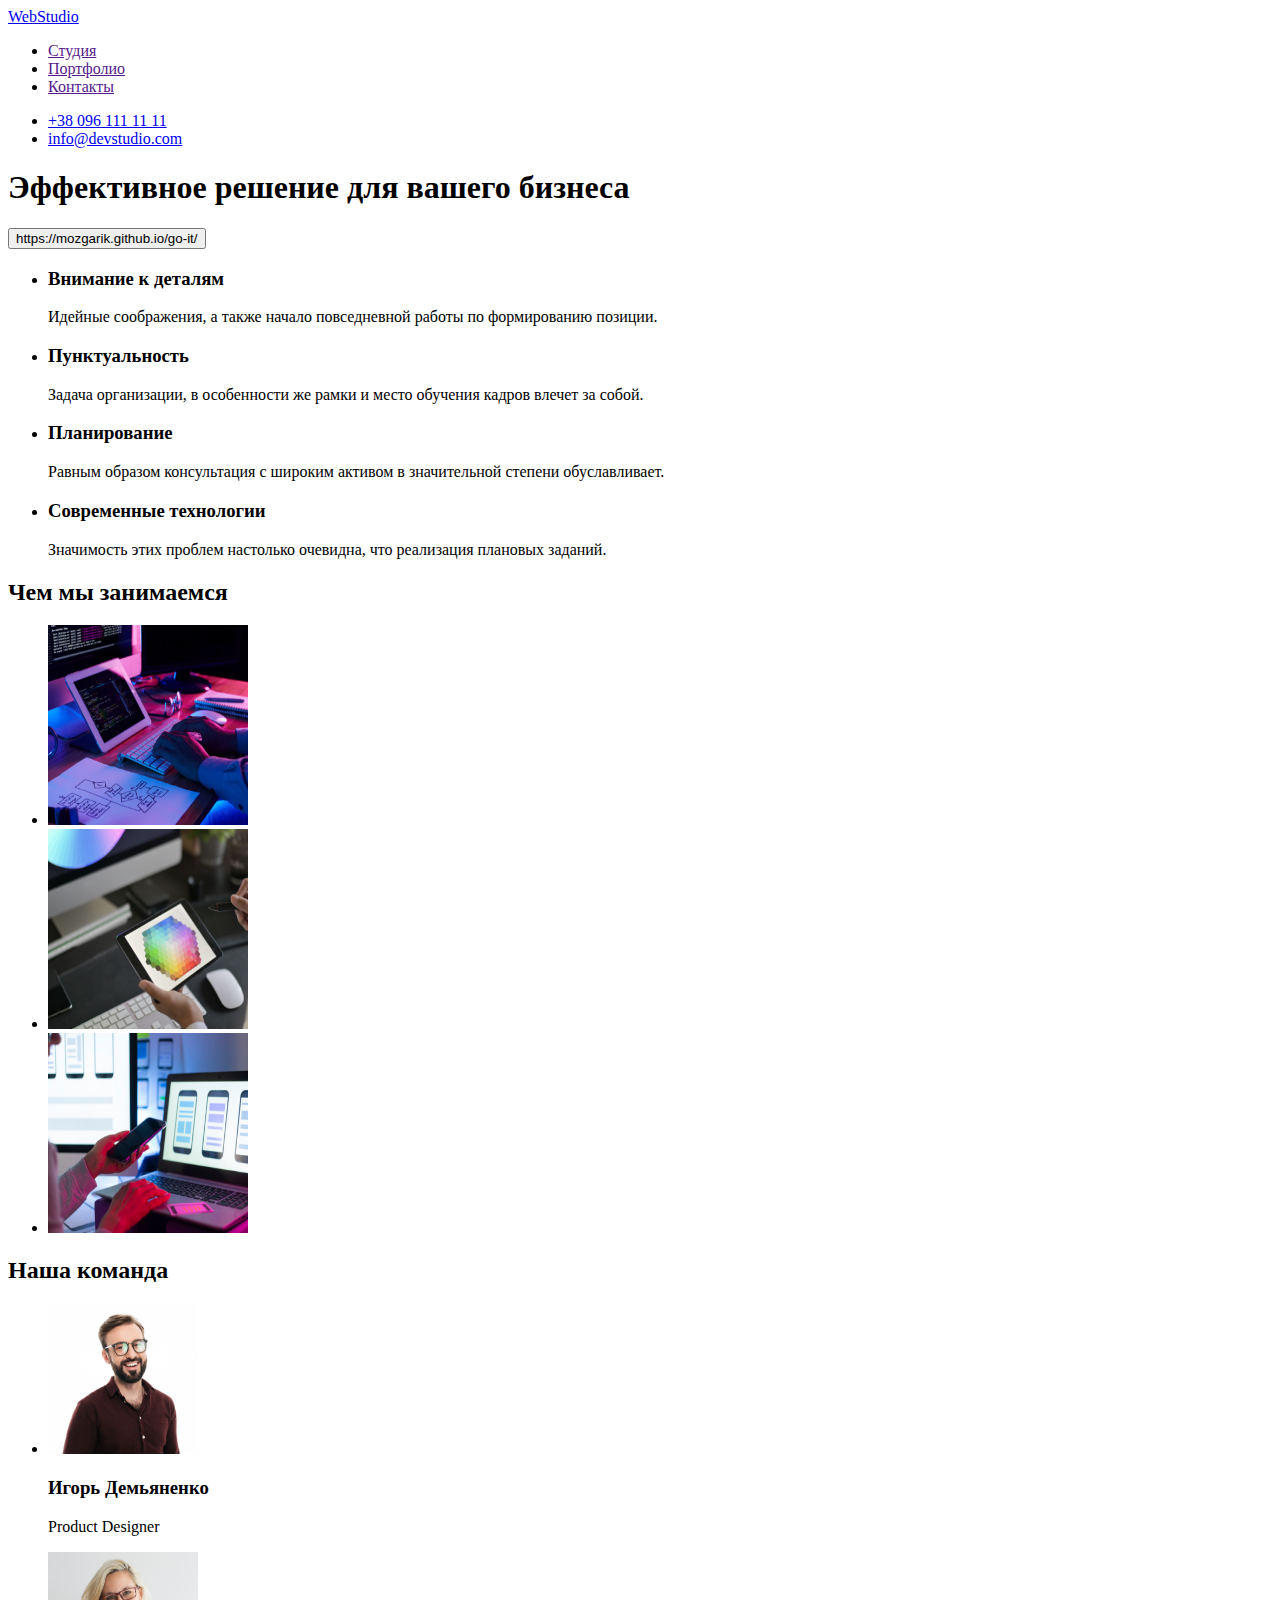
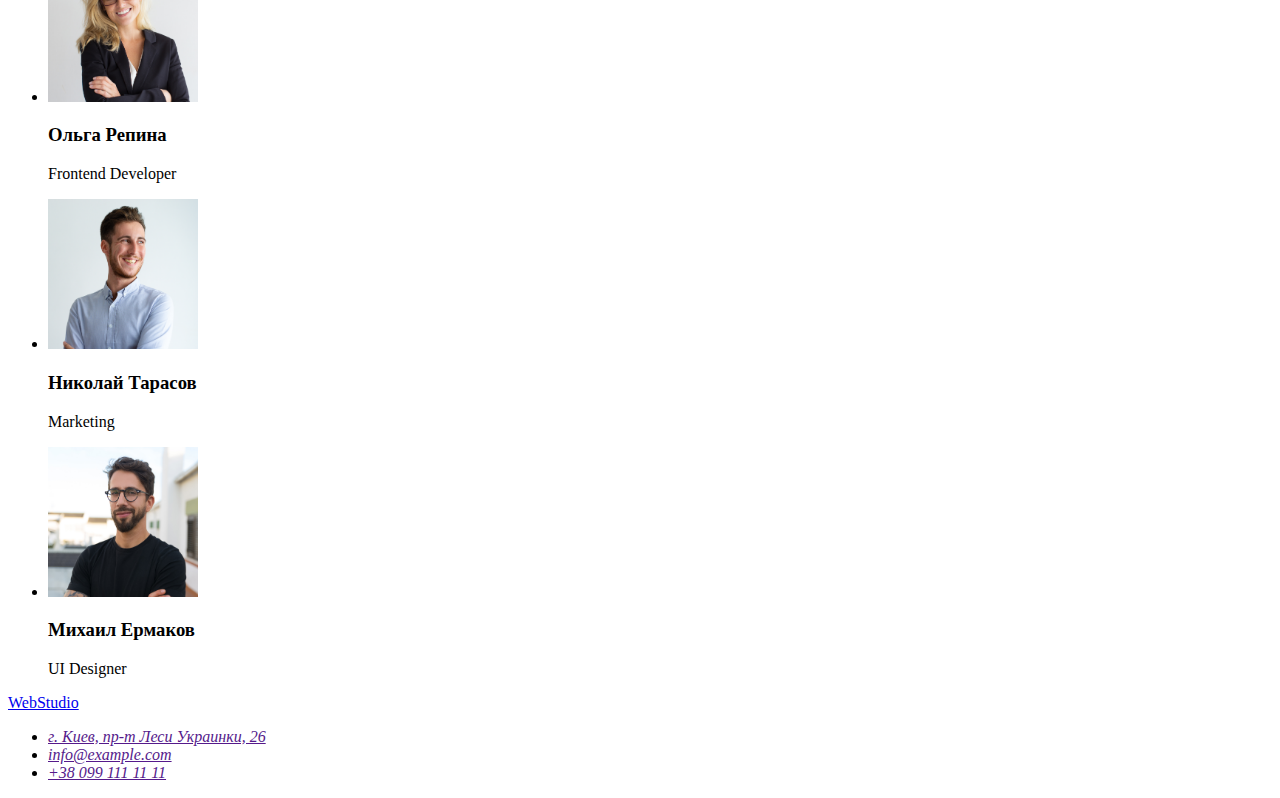
==== index.html @ 34923f86 "update" ====
<!DOCTYPE html>
<html lang="en">
<head>
    <link rel="stylesheet" href="css/style.css">
    <meta charset="UTF-8">
    <meta http-equiv="X-UA-Compatible" content="IE=edge">
    <meta name="viewport" content="width=device-width, initial-scale=1.0">
    <title>WebStudio</title>
</head>
<body>
    
<header>
    <nav>
        <a href="/">
        WebStudio
        </a>

        <ul>
            <li><a href="">Студия</a></li>
            <li><a href="">Портфолио</a></li>
            <li><a href="">Контакты</a></li>
        </ul>
    </nav>
        <ul>
            <li><a href="tel:+380961111111">+38 096 111 11 11</a></li>
            <li><a href="mailto:info@devstudio.com">info@devstudio.com</a></li>
        </ul>
    
</header>

<main>
    <section>
    <h1> Эффективное решение для вашего бизнеса </h1>
    <button>https://mozgarik.github.io/go-it/</button>
   
    </section>

<section>
    <ul>
        <li>
            <h3>Внимание к деталям</h3>
            <p>Идейные соображения, а также начало повседневной работы по формированию позиции.</p>
        </li>
        <li>
            <h3>Пунктуальность</h3>
            <p>Задача организации, в особенности же рамки и место обучения кадров влечет за собой.</p>
        </li>
        <li>
            <h3>Планирование</h3>
            <p>Равным образом консультация с широким активом в значительной степени обуславливает.</p>
        </li>
        <li>
            <h3>Современные технологии</h3>
            <p>Значимость этих проблем настолько очевидна, что реализация плановых заданий.</p>
        </li>
    </ul>
</section>

<section>
    <h2>Чем мы занимаемся</h2>
     <ul>
     <li><img src="./img/klava.jpg" width="200" height="200" alt="Клавиатура"></li>
     <li><img src="./img/planshet.jpg" width="200" height="200" alt="Планешет"></li>
     <li><img src="./img/telephone.jpg"  width="200" height="200" alt="Телефон" ></li>
     </ul>
</section>

<section>
    <h2>Наша команда</h2>
    <ul>
        <li>
        <img src="./img/img.jpg" width="150" height="150" alt="Игорь">
        <h3>Игорь Демьяненко</h3>
        <p>Product Designer</p>
        </li>
        <li>
        <img src="./img/img1.jpg" width="150" height="150" alt="Ольга">
        <h3>Ольга Репина</h3>
        <p>Frontend Developer</p>
        </li>
        <li>
        <img src="./img/img2.jpg" width="150" height="150" alt="Николай">
        <h3>Николай Тарасов</h3>
        <p>Marketing</p>
        </li>
        <li>
        <img src="./img/img3.jpg" width="150" height="150" alt="Михаил">
        <h3>Михаил Ермаков</h3>
        <p>UI Designer</p>
        </li>
    </ul>
</section>
</main>
<footer>

    <a href="/">
    WebStudio
    </a>
     <address>
        <ul>
            
            <li><a href="">г. Киев, пр-т Леси Украинки, 26</a>
            
            <li><a href="">info@example.com</a></li>
            <li><a href="">+38 099 111 11 11</a></li>
        
        </ul>
     </address>
</footer>


</body>
</html>
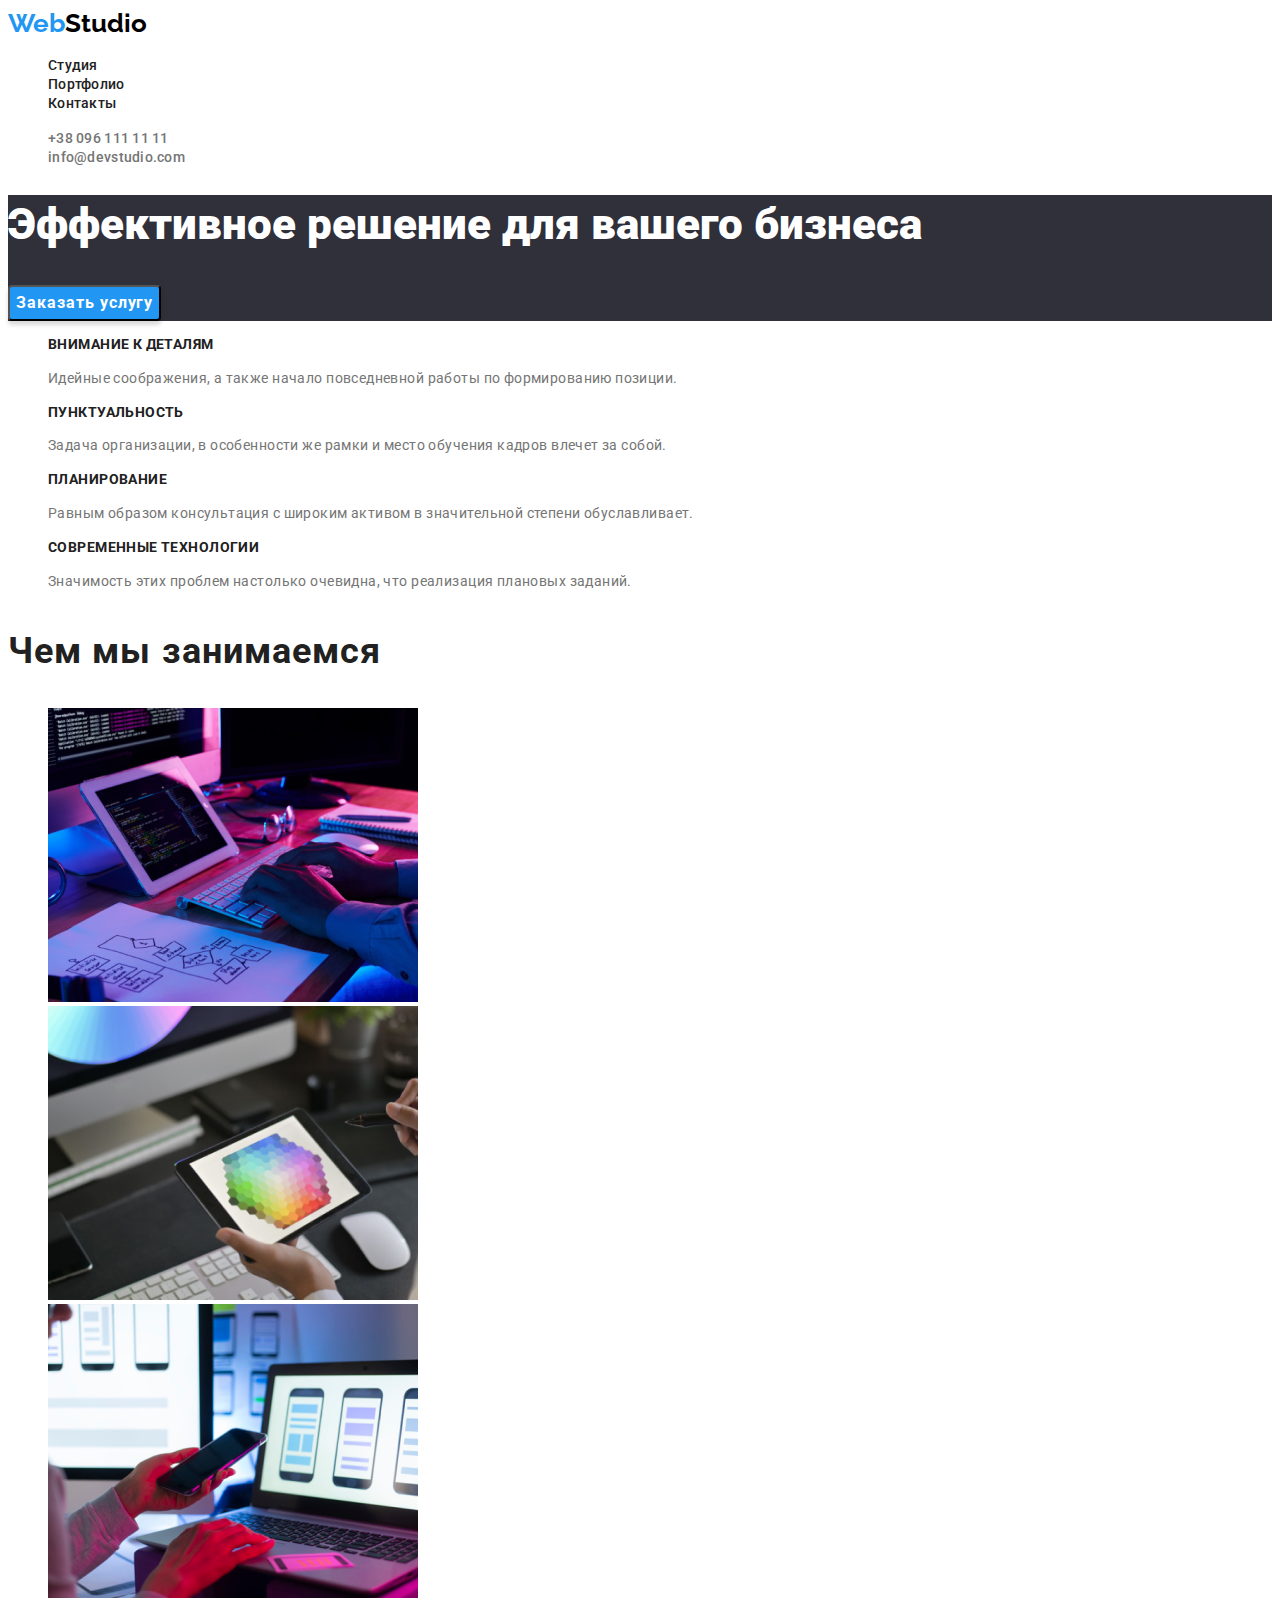
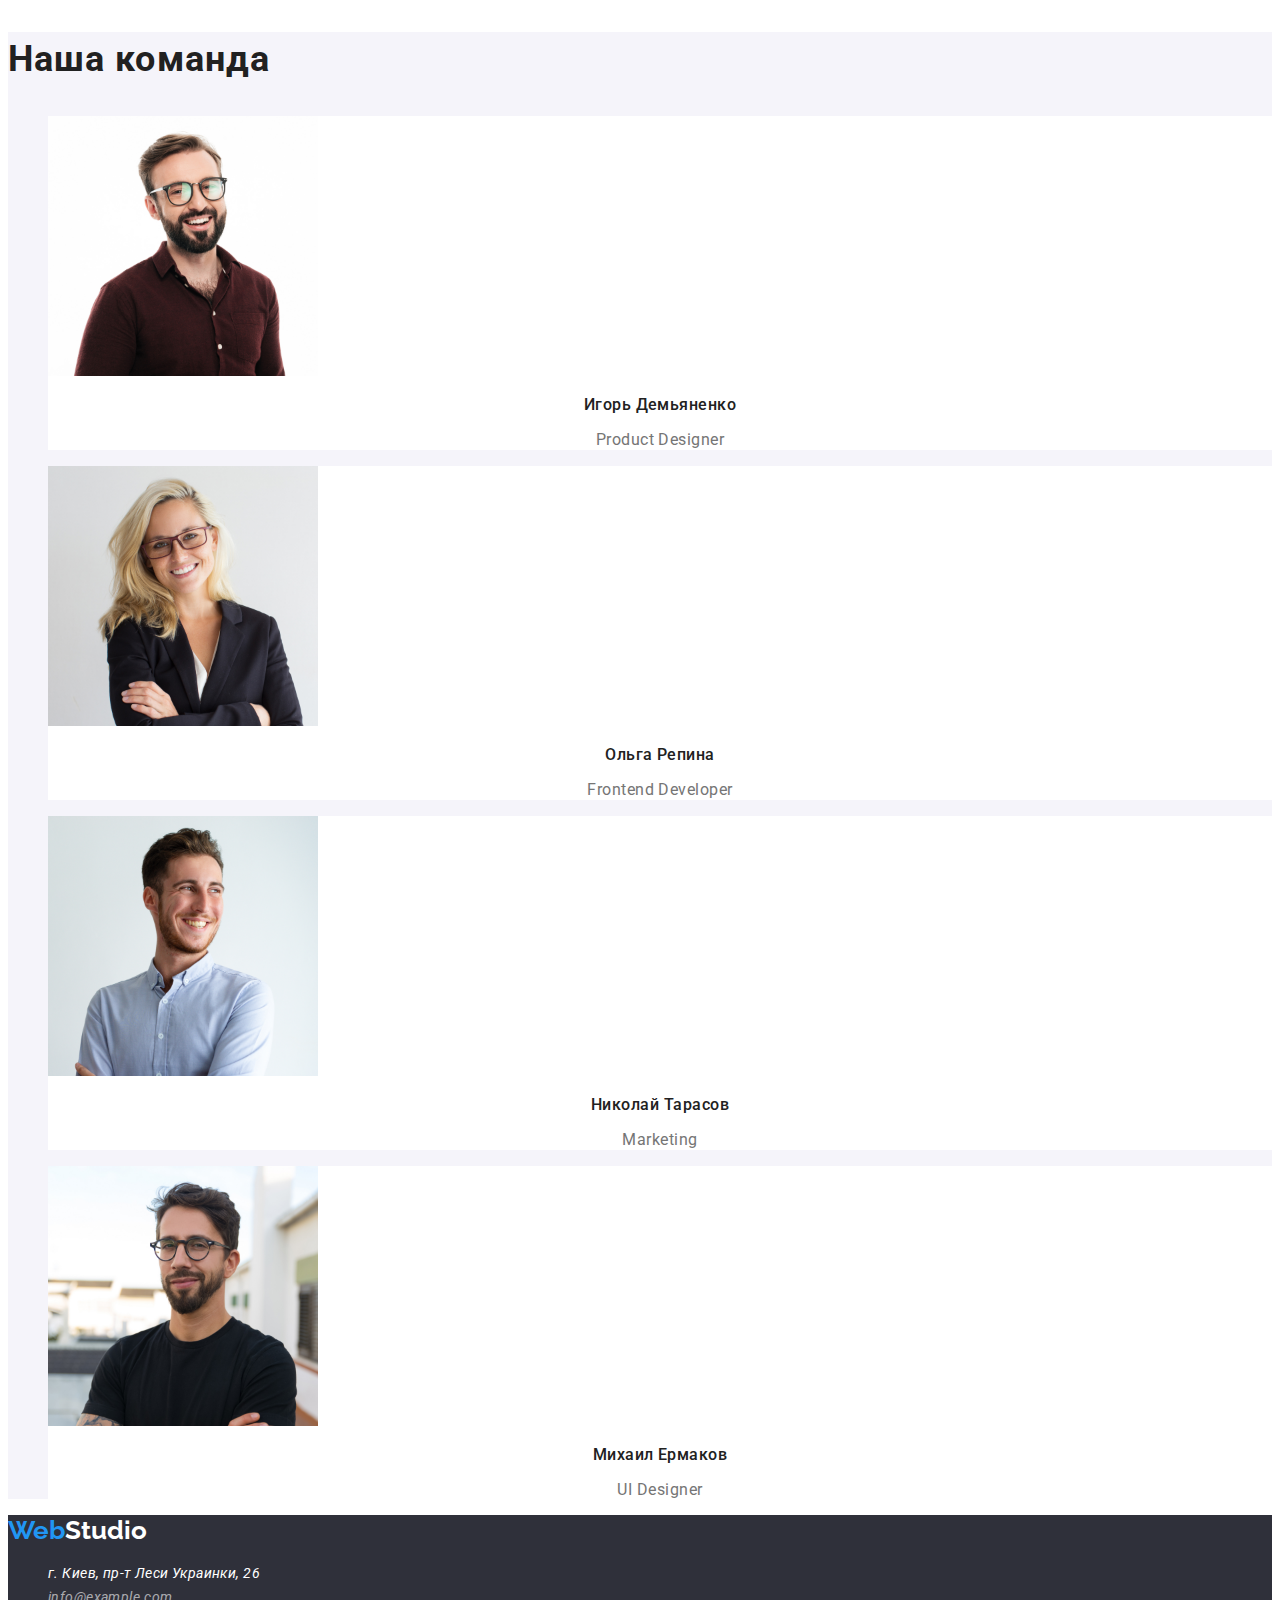
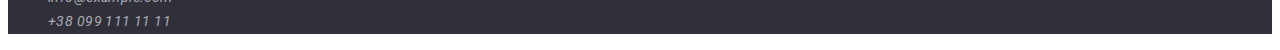
==== commit f86745a2: "update" ====
--- a/index.html
+++ b/index.html
@@ -6,38 +6,44 @@
     <meta http-equiv="X-UA-Compatible" content="IE=edge">
     <meta name="viewport" content="width=device-width, initial-scale=1.0">
     <title>WebStudio</title>
+    <link rel="stylesheet" href="./css/style.css">
+    <link rel="preconnect" href="https://fonts.googleapis.com">
+    <link rel="preconnect" href="https://fonts.gstatic.com" crossorigin>
+    <link href="https://fonts.googleapis.com/css2?family=Roboto:wght@400;500;700;900&display=swap" rel="stylesheet">
+    <link rel="preconnect" href="https://fonts.googleapis.com">
+    <link rel="preconnect" href="https://fonts.gstatic.com" crossorigin>
+    <link href="https://fonts.googleapis.com/css2?family=Raleway:wght@700&display=swap" rel="stylesheet">
 </head>
 <body>
     
-<header>
-    <nav>
-        <a href="/">
-        WebStudio
-        </a>
-
-        <ul>
-            <li><a href="">Студия</a></li>
-            <li><a href="">Портфолио</a></li>
-            <li><a href="">Контакты</a></li>
-        </ul>
-    </nav>
-        <ul>
-            <li><a href="tel:+380961111111">+38 096 111 11 11</a></li>
-            <li><a href="mailto:info@devstudio.com">info@devstudio.com</a></li>
-        </ul>
+    <header class="top-line">
+        <nav>
+            <a href="/" class="logo">
+            <span class="logo-web">Web</span>Studio
+            </a>
     
-</header>
+            <ul class="site-nav">
+                <li class="nav-studio"><a href="">Студия</a></li>
+                <li class="nav-portfolio"><a href="./Portfolio.html">Портфолио</a></li>
+                <li class="nav-contacts"><a href="">Контакты</a></li>
+            </ul>
+        </nav>
+            <ul class="adress-nav">
+                <li class="adress-header-telephone"><a href="tel:+380961111111">+38 096 111 11 11</a></li>
+                <li class="adress-header-mail"><a href="mailto:info@devstudio.com">info@devstudio.com</a></li>
+            </ul>
+    </header>
 
 <main>
-    <section>
-    <h1> Эффективное решение для вашего бизнеса </h1>
-    <button>https://mozgarik.github.io/go-it/</button>
+    <section class="section-1">
+    <h1 class="section-1-busines"> Эффективное решение для вашего бизнеса </h1>
+    <button class="button" type="button"><a href="https://mozgarik.github.io/go-it/"><span class="zakaz">Заказать услугу</span></a></button>
    
     </section>
 
-<section>
-    <ul>
-        <li>
+<section class="section-2">
+    <ul class="section-2-list">
+        <li class="">
             <h3>Внимание к деталям</h3>
             <p>Идейные соображения, а также начало повседневной работы по формированию позиции.</p>
         </li>
@@ -56,35 +62,35 @@
     </ul>
 </section>
 
-<section>
-    <h2>Чем мы занимаемся</h2>
+<section class="section-3">
+    <h2 class="section-tittle">Чем мы занимаемся</h2>
      <ul>
-     <li><img src="./img/klava.jpg" width="200" height="200" alt="Клавиатура"></li>
-     <li><img src="./img/planshet.jpg" width="200" height="200" alt="Планешет"></li>
-     <li><img src="./img/telephone.jpg"  width="200" height="200" alt="Телефон" ></li>
+     <li><img src="./img/studio/klava.jpg" width="370" height="294" alt="Клавиатура"></li>
+     <li><img src="./img/studio/planshet.jpg" width="370" height="294" alt="Планешет"></li>
+     <li><img src="./img/studio/telephone.jpg"  width="370" height="294" alt="Телефон" ></li>
      </ul>
 </section>
 
-<section>
-    <h2>Наша команда</h2>
+<section class="section-4">
+    <h2 class="section-tittle">Наша команда</h2>
     <ul>
         <li>
-        <img src="./img/img.jpg" width="150" height="150" alt="Игорь">
+        <img src="./img/studio/img.jpg" width="270" height="260" alt="Игорь">
         <h3>Игорь Демьяненко</h3>
         <p>Product Designer</p>
         </li>
         <li>
-        <img src="./img/img1.jpg" width="150" height="150" alt="Ольга">
+        <img src="./img/studio/img1.jpg" width="270" height="260" alt="Ольга">
         <h3>Ольга Репина</h3>
         <p>Frontend Developer</p>
         </li>
         <li>
-        <img src="./img/img2.jpg" width="150" height="150" alt="Николай">
+        <img src="./img/studio/img2.jpg" width="270" height="260" alt="Николай">
         <h3>Николай Тарасов</h3>
         <p>Marketing</p>
         </li>
         <li>
-        <img src="./img/img3.jpg" width="150" height="150" alt="Михаил">
+        <img src="./img/studio/img3.jpg" width="270" height="260" alt="Михаил">
         <h3>Михаил Ермаков</h3>
         <p>UI Designer</p>
         </li>
@@ -93,16 +99,14 @@
 </main>
 <footer>
 
-    <a href="/">
-    WebStudio
-    </a>
+    <a href="/" class="logo">
+        <span class="logo-web">Web</span><span class="logo-studio">Studio</span>
+        </a>
      <address>
-        <ul>
-            
-            <li><a href="">г. Киев, пр-т Леси Украинки, 26</a>
-            
-            <li><a href="">info@example.com</a></li>
-            <li><a href="">+38 099 111 11 11</a></li>
+        <ul> 
+            <li><a class="adress-adress" href="">г. Киев, пр-т Леси Украинки, 26</a>
+            <li><a class="adress-mail" href="">info@example.com</a></li>
+            <li><a class="adress-tel" href="">+38 099 111 11 11</a></li>
         
         </ul>
      </address>
--- a/css/style.css
+++ b/css/style.css
@@ -0,0 +1,277 @@
+/* основной цвет текста-757575 */
+/* вторичный цвет текста- 000000 */
+/* троичный цвет текста- 2196F3 */
+/* основной цвет фона- 2F303A */
+/* вторичный цвет фона- ffffff */
+/* трочиный цвет фона- F5F4FA */
+body {
+    color: №757575;
+    font-family: Roboto;
+}
+
+a {
+    text-decoration: none;
+}
+
+ul {
+    list-style: none;
+}
+
+.logo {
+    font-family: Raleway;
+    font-weight: bold;
+    font-size: 26px;
+    line-height: 119%;
+    color: black;
+}
+
+.logo-web {
+   color: #2196F3;
+}
+
+/* site nav */
+.site-nav a {
+    font-family: Roboto;
+font-weight: 500;
+font-size: 14px;
+line-height: 114%;
+letter-spacing: 0.02em;
+color: #212121;
+}
+
+.site-nav a:hover {
+    color: #2196F3;
+}
+
+.site-nav a:focus {
+    color: #2196F3;
+}
+
+.adress-nav a {
+    font-family: Roboto;
+font-weight: 500;
+font-size: 14px;
+line-height: 114%;
+letter-spacing: 0.02em;
+
+color: #757575;
+}
+
+.adress-nav a:hover,
+.adress-nav a:focus {
+    color: #2196F3;
+}
+
+/* section-1 */
+
+.section-1 {
+    background: #2F303A;
+}
+
+.section-1-busines {
+font-family: Roboto;
+font-weight: 900;
+font-size: 44px;
+line-height: 136%;
+/* or 136% */
+
+
+color: #FFFFFF;
+
+    
+}
+
+.button {
+    background: #2196F3;
+    box-shadow: 0px 4px 4px rgba(0, 0, 0, 0.15);
+    border-radius: 4px;
+}
+.zakaz {
+    font-family: Roboto;
+    font-weight: bold;
+    font-size: 16px;
+    line-height: 187%;
+    /* identical to box height, or 187% */
+    
+    display: flex;
+    align-items: center;
+    text-align: center;
+    letter-spacing: 0.06em;
+    
+    color: #FFFFFF;
+}
+
+.section-2 h3 {
+    font-weight: bold;
+    font-size: 14px;
+    line-height: 114%;
+    letter-spacing: 0.03em;
+    text-transform: uppercase;
+    
+    color: #212121;
+}
+
+.section-2 p {
+font-size: 14px;
+line-height: 171%;
+/* or 171% */
+
+letter-spacing: 0.03em;
+
+color: #757575;
+}
+
+.section-tittle {
+font-weight: bold;
+font-size: 36px;
+line-height: 151%;
+letter-spacing: 0.03em;
+
+color: #212121;
+}
+
+/* section-4 */
+
+.section-4 {
+    background: #F5F4FA;
+}
+
+.section-4 li {
+    background: #FFFFFF;
+}
+
+.section-4 h3 {
+font-weight: 500;
+font-size: 16px;
+line-height: 118%;
+/* identical to box height */
+
+text-align: center;
+letter-spacing: 0.03em;
+
+color: #212121;
+
+}
+
+.section-4 p {
+    font-family: Roboto;
+font-size: 16px;
+line-height: 118%;
+/* identical to box height */
+
+text-align: center;
+letter-spacing: 0.03em;
+
+color: #757575;
+}
+
+footer {
+    background: #2F303A;
+}
+.logo-studio {
+    color: #FFFFFF;
+}
+
+.adress-mail {
+    font-size: 14px;
+    line-height: 171%;
+    
+    letter-spacing: 0.03em;
+    
+    color: rgba(255, 255, 255, 0.6);
+}
+
+.adress-tel {
+    font-size: 14px;
+    line-height: 171%;
+    
+    letter-spacing: 0.03em;
+    
+    color: rgba(255, 255, 255, 0.6);
+}
+
+.adress-adress {
+font-size: 14px;
+line-height: 171%;
+
+letter-spacing: 0.03em;
+
+color: #FFFFFF;
+}
+
+/* Page-2-portfolio */
+/* Section-1 */
+.filters-button {
+    width: 130px;
+height: 38px;
+left: 976px;
+top: 174px;
+
+background: #F5F4FA;
+border-radius: 4px;
+
+}
+
+.filters-button {
+    font-family: Roboto;
+    font-weight: 500;
+    font-size: 16px;
+    line-height: 162%;
+    
+    text-align: center;
+    letter-spacing: 0.03em;
+    
+    color: #212121;
+}
+
+.filters-button:hover,
+.filters-button:focus {
+    background: #2196F3;
+    /* shadow-middle */
+    
+    box-shadow: 0px 3px 1px rgba(0, 0, 0, 0.1), 0px 1px 2px rgba(0, 0, 0, 0.08), 0px 2px 2px rgba(0, 0, 0, 0.12);
+    border-radius: 4px;
+    cursor: pointer;
+}
+
+.filters-button:hover,
+.filters-button:focus {
+    font-family: Roboto;;
+font-weight: 500;
+font-size: 16px;
+line-height: 162%;
+
+text-align: center;
+letter-spacing: 0.03em;
+
+color: #FFFFFF;
+cursor: pointer;
+}
+
+/* box */
+.box {
+    background: #FFFFFF;
+}
+
+.box h3 {
+    font-family: Roboto;
+font-weight: bold;
+font-size: 18px;
+line-height: 200%;
+/* identical to box height, or 200% */
+
+letter-spacing: 0.06em;
+
+color: #212121;
+}
+
+.box p {
+    font-family: Roboto;
+font-size: 16px;
+line-height: 187%;
+/* identical to box height, or 187% */
+
+letter-spacing: 0.03em;
+
+color: #757575;
+}--- a/css/style.css
+++ b/css/style.css
@@ -0,0 +1,277 @@
+/* основной цвет текста-757575 */
+/* вторичный цвет текста- 000000 */
+/* троичный цвет текста- 2196F3 */
+/* основной цвет фона- 2F303A */
+/* вторичный цвет фона- ffffff */
+/* трочиный цвет фона- F5F4FA */
+body {
+    color: №757575;
+    font-family: Roboto;
+}
+
+a {
+    text-decoration: none;
+}
+
+ul {
+    list-style: none;
+}
+
+.logo {
+    font-family: Raleway;
+    font-weight: bold;
+    font-size: 26px;
+    line-height: 119%;
+    color: black;
+}
+
+.logo-web {
+   color: #2196F3;
+}
+
+/* site nav */
+.site-nav a {
+    font-family: Roboto;
+font-weight: 500;
+font-size: 14px;
+line-height: 114%;
+letter-spacing: 0.02em;
+color: #212121;
+}
+
+.site-nav a:hover {
+    color: #2196F3;
+}
+
+.site-nav a:focus {
+    color: #2196F3;
+}
+
+.adress-nav a {
+    font-family: Roboto;
+font-weight: 500;
+font-size: 14px;
+line-height: 114%;
+letter-spacing: 0.02em;
+
+color: #757575;
+}
+
+.adress-nav a:hover,
+.adress-nav a:focus {
+    color: #2196F3;
+}
+
+/* section-1 */
+
+.section-1 {
+    background: #2F303A;
+}
+
+.section-1-busines {
+font-family: Roboto;
+font-weight: 900;
+font-size: 44px;
+line-height: 136%;
+/* or 136% */
+
+
+color: #FFFFFF;
+
+    
+}
+
+.button {
+    background: #2196F3;
+    box-shadow: 0px 4px 4px rgba(0, 0, 0, 0.15);
+    border-radius: 4px;
+}
+.zakaz {
+    font-family: Roboto;
+    font-weight: bold;
+    font-size: 16px;
+    line-height: 187%;
+    /* identical to box height, or 187% */
+    
+    display: flex;
+    align-items: center;
+    text-align: center;
+    letter-spacing: 0.06em;
+    
+    color: #FFFFFF;
+}
+
+.section-2 h3 {
+    font-weight: bold;
+    font-size: 14px;
+    line-height: 114%;
+    letter-spacing: 0.03em;
+    text-transform: uppercase;
+    
+    color: #212121;
+}
+
+.section-2 p {
+font-size: 14px;
+line-height: 171%;
+/* or 171% */
+
+letter-spacing: 0.03em;
+
+color: #757575;
+}
+
+.section-tittle {
+font-weight: bold;
+font-size: 36px;
+line-height: 151%;
+letter-spacing: 0.03em;
+
+color: #212121;
+}
+
+/* section-4 */
+
+.section-4 {
+    background: #F5F4FA;
+}
+
+.section-4 li {
+    background: #FFFFFF;
+}
+
+.section-4 h3 {
+font-weight: 500;
+font-size: 16px;
+line-height: 118%;
+/* identical to box height */
+
+text-align: center;
+letter-spacing: 0.03em;
+
+color: #212121;
+
+}
+
+.section-4 p {
+    font-family: Roboto;
+font-size: 16px;
+line-height: 118%;
+/* identical to box height */
+
+text-align: center;
+letter-spacing: 0.03em;
+
+color: #757575;
+}
+
+footer {
+    background: #2F303A;
+}
+.logo-studio {
+    color: #FFFFFF;
+}
+
+.adress-mail {
+    font-size: 14px;
+    line-height: 171%;
+    
+    letter-spacing: 0.03em;
+    
+    color: rgba(255, 255, 255, 0.6);
+}
+
+.adress-tel {
+    font-size: 14px;
+    line-height: 171%;
+    
+    letter-spacing: 0.03em;
+    
+    color: rgba(255, 255, 255, 0.6);
+}
+
+.adress-adress {
+font-size: 14px;
+line-height: 171%;
+
+letter-spacing: 0.03em;
+
+color: #FFFFFF;
+}
+
+/* Page-2-portfolio */
+/* Section-1 */
+.filters-button {
+    width: 130px;
+height: 38px;
+left: 976px;
+top: 174px;
+
+background: #F5F4FA;
+border-radius: 4px;
+
+}
+
+.filters-button {
+    font-family: Roboto;
+    font-weight: 500;
+    font-size: 16px;
+    line-height: 162%;
+    
+    text-align: center;
+    letter-spacing: 0.03em;
+    
+    color: #212121;
+}
+
+.filters-button:hover,
+.filters-button:focus {
+    background: #2196F3;
+    /* shadow-middle */
+    
+    box-shadow: 0px 3px 1px rgba(0, 0, 0, 0.1), 0px 1px 2px rgba(0, 0, 0, 0.08), 0px 2px 2px rgba(0, 0, 0, 0.12);
+    border-radius: 4px;
+    cursor: pointer;
+}
+
+.filters-button:hover,
+.filters-button:focus {
+    font-family: Roboto;;
+font-weight: 500;
+font-size: 16px;
+line-height: 162%;
+
+text-align: center;
+letter-spacing: 0.03em;
+
+color: #FFFFFF;
+cursor: pointer;
+}
+
+/* box */
+.box {
+    background: #FFFFFF;
+}
+
+.box h3 {
+    font-family: Roboto;
+font-weight: bold;
+font-size: 18px;
+line-height: 200%;
+/* identical to box height, or 200% */
+
+letter-spacing: 0.06em;
+
+color: #212121;
+}
+
+.box p {
+    font-family: Roboto;
+font-size: 16px;
+line-height: 187%;
+/* identical to box height, or 187% */
+
+letter-spacing: 0.03em;
+
+color: #757575;
+}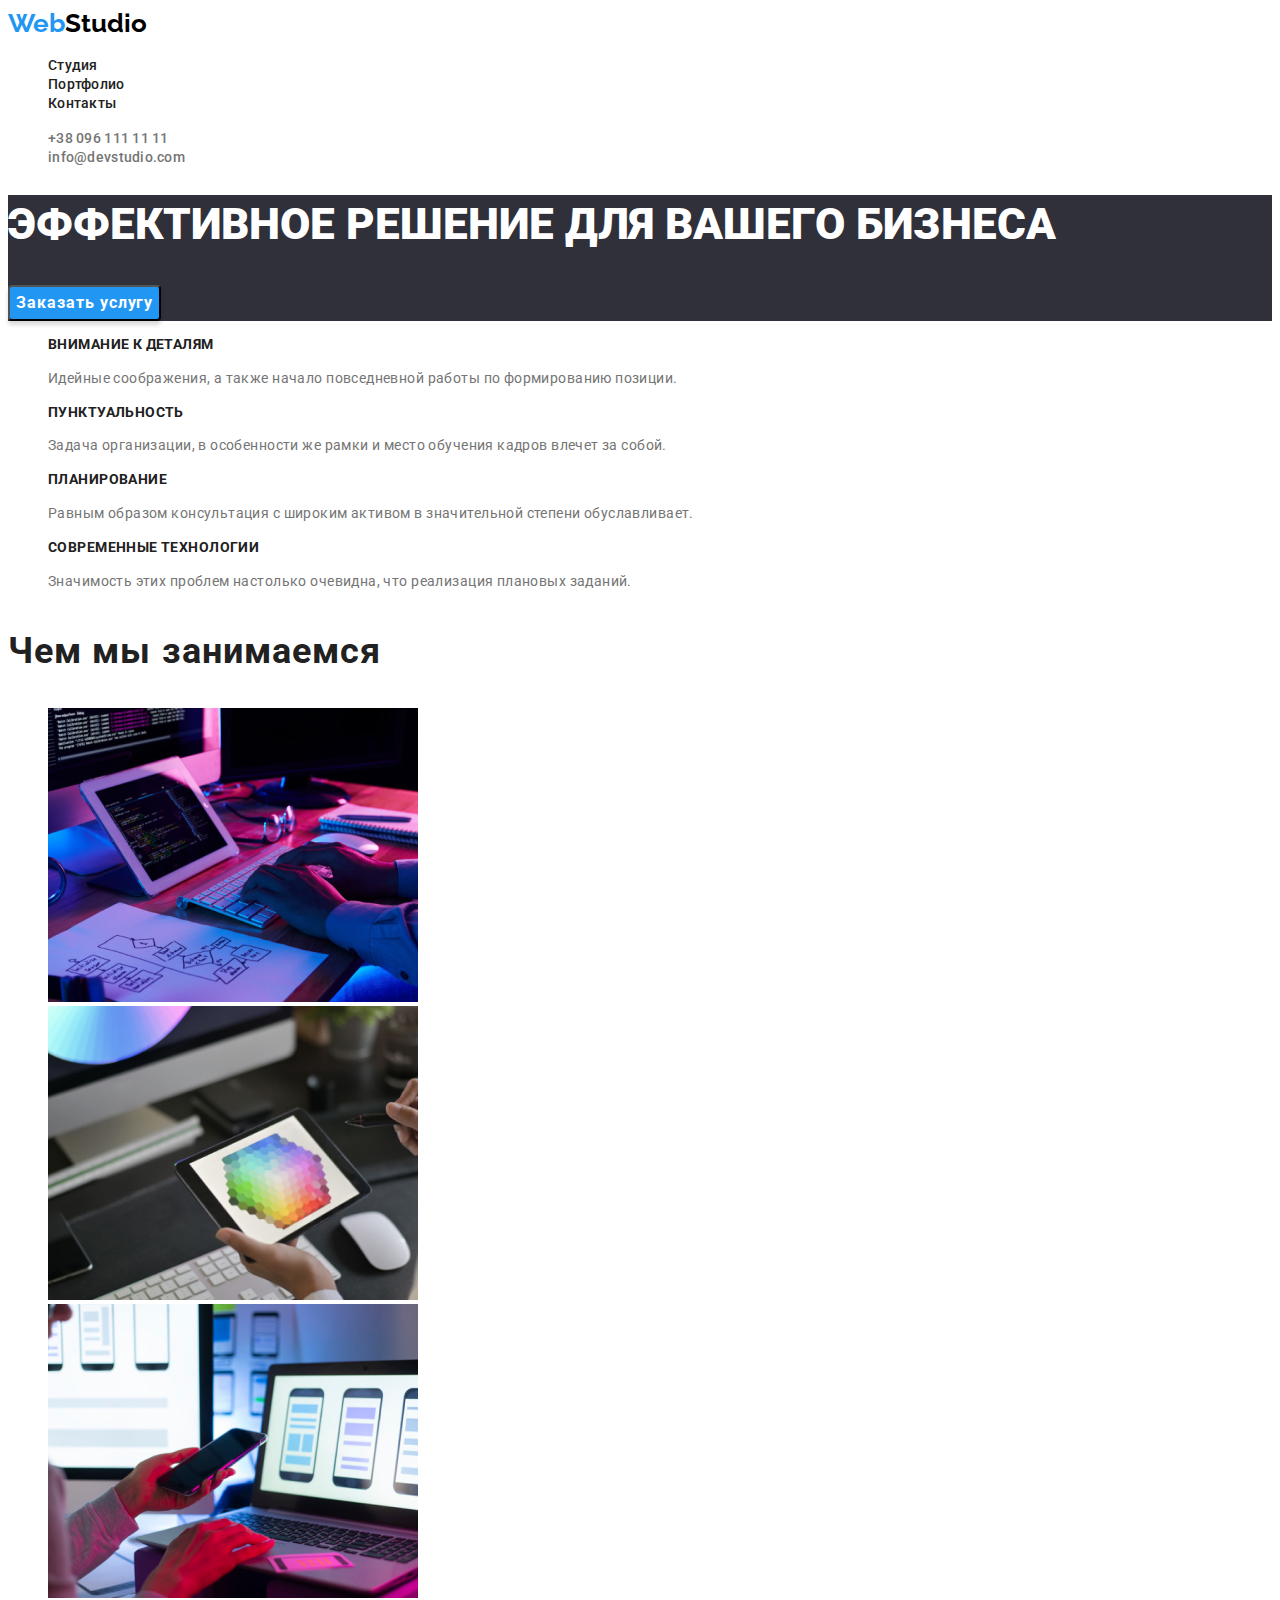
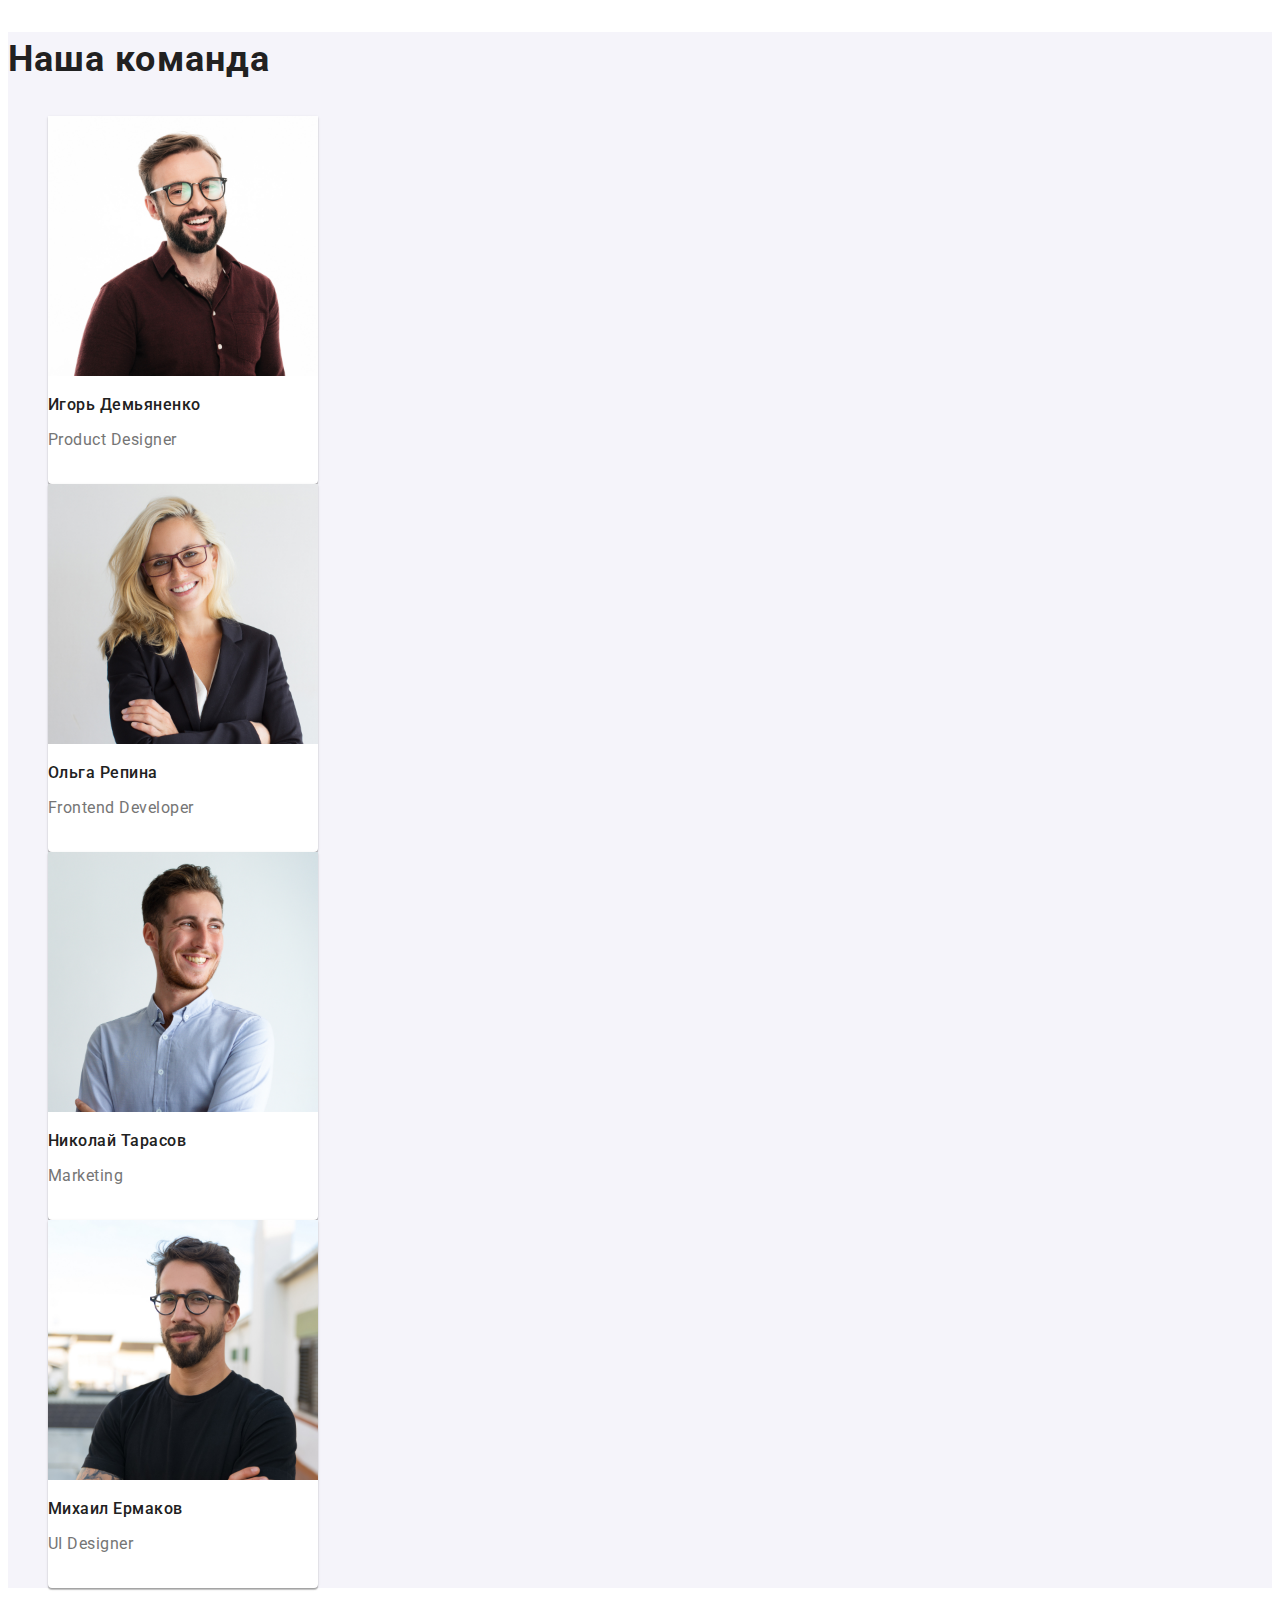
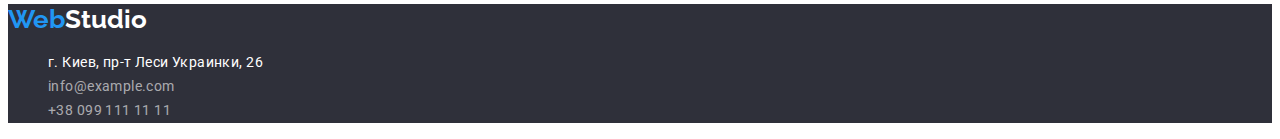
==== commit 6af184dc: "update" ====
--- a/index.html
+++ b/index.html
@@ -36,8 +36,8 @@
 
 <main>
     <section class="section-1">
-    <h1 class="section-1-busines"> Эффективное решение для вашего бизнеса </h1>
-    <button class="button" type="button"><a href="https://mozgarik.github.io/go-it/"><span class="zakaz">Заказать услугу</span></a></button>
+    <h1 class="section-1-busines"> ЭФФЕКТИВНОЕ РЕШЕНИЕ ДЛЯ ВАШЕГО БИЗНЕСА </h1>
+    <button class="button" type="button"> <a href="https://mozgarik.github.io/go-it"></a><span class="zakaz">Заказать услугу</span></a></button>
    
     </section>
 
--- a/css/style.css
+++ b/css/style.css
@@ -1,11 +1,17 @@
-/* основной цвет текста-757575 */
-/* вторичный цвет текста- 000000 */
-/* троичный цвет текста- 2196F3 */
-/* основной цвет фона- 2F303A */
-/* вторичный цвет фона- ffffff */
-/* трочиный цвет фона- F5F4FA */
+
+
+:root {
+    --brand-color: #ffffff;
+    --hover-color: #2196F3;
+    --additional-color: #757575;
+    --title-color: #212121;
+
+  }
+
+
+
 body {
-    color: №757575;
+    color: var(--additional-color);
     font-family: Roboto;
 }
 
@@ -16,17 +22,18 @@
 ul {
     list-style: none;
 }
+
 
 .logo {
     font-family: Raleway;
     font-weight: bold;
     font-size: 26px;
-    line-height: 119%;
-    color: black;
+    line-height: 1.19;
+    color: #000000;
 }
 
 .logo-web {
-   color: #2196F3;
+   color: var(--hover-color);
 }
 
 /* site nav */
@@ -34,32 +41,29 @@
     font-family: Roboto;
 font-weight: 500;
 font-size: 14px;
-line-height: 114%;
+line-height: 1.14;
 letter-spacing: 0.02em;
-color: #212121;
-}
-
-.site-nav a:hover {
-    color: #2196F3;
-}
-
+color: var(--title-color);
+}
+
+.site-nav a:hover,
 .site-nav a:focus {
-    color: #2196F3;
+    color: var(--hover-color)
 }
 
 .adress-nav a {
     font-family: Roboto;
 font-weight: 500;
 font-size: 14px;
-line-height: 114%;
+line-height: 1,14;
 letter-spacing: 0.02em;
 
-color: #757575;
+color: var(--additional-color);
 }
 
 .adress-nav a:hover,
 .adress-nav a:focus {
-    color: #2196F3;
+    color: var(--hover-color);
 }
 
 /* section-1 */
@@ -72,17 +76,17 @@
 font-family: Roboto;
 font-weight: 900;
 font-size: 44px;
-line-height: 136%;
+line-height: 1.36;
 /* or 136% */
 
 
-color: #FFFFFF;
+color: var(--brand-color);
 
     
 }
 
 .button {
-    background: #2196F3;
+    background: var(--hover-color);
     box-shadow: 0px 4px 4px rgba(0, 0, 0, 0.15);
     border-radius: 4px;
 }
@@ -90,7 +94,7 @@
     font-family: Roboto;
     font-weight: bold;
     font-size: 16px;
-    line-height: 187%;
+    line-height: 1.87;
     /* identical to box height, or 187% */
     
     display: flex;
@@ -98,36 +102,36 @@
     text-align: center;
     letter-spacing: 0.06em;
     
-    color: #FFFFFF;
+    color: var(--brand-color);
 }
 
 .section-2 h3 {
     font-weight: bold;
     font-size: 14px;
-    line-height: 114%;
+    line-height: 1.14;
     letter-spacing: 0.03em;
     text-transform: uppercase;
     
-    color: #212121;
+    color: var(--title-color);
 }
 
 .section-2 p {
 font-size: 14px;
-line-height: 171%;
+line-height: 1.71;
 /* or 171% */
 
 letter-spacing: 0.03em;
 
-color: #757575;
+color: var(--additional-color);
 }
 
 .section-tittle {
 font-weight: bold;
 font-size: 36px;
-line-height: 151%;
-letter-spacing: 0.03em;
-
-color: #212121;
+line-height: 1.51;
+letter-spacing: 0.03em;
+
+color: var(--title-color);
 }
 
 /* section-4 */
@@ -137,45 +141,51 @@
 }
 
 .section-4 li {
-    background: #FFFFFF;
+    background: var(--brand-color);
+    box-shadow: 0px 1px 3px rgba(0, 0, 0, 0.12), 0px 1px 1px rgba(0, 0, 0, 0.14), 0px 2px 1px rgba(0, 0, 0, 0.2);
+border-radius: 0px 0px 4px 4px;
+width: 270px;
+height: 368px;
+left: 1115px;
+top: 1635px;
 }
 
 .section-4 h3 {
 font-weight: 500;
 font-size: 16px;
-line-height: 118%;
+line-height: 1.18;
 /* identical to box height */
 
-text-align: center;
-letter-spacing: 0.03em;
-
-color: #212121;
+letter-spacing: 0.03em;
+
+color: var(--title-color);
 
 }
 
 .section-4 p {
     font-family: Roboto;
 font-size: 16px;
-line-height: 118%;
+line-height: 1.18;
 /* identical to box height */
 
-text-align: center;
-letter-spacing: 0.03em;
-
-color: #757575;
+letter-spacing: 0.03em;
+
+color: var(--additional-color);
 }
 
 footer {
     background: #2F303A;
 }
 .logo-studio {
-    color: #FFFFFF;
-}
+    color: var(--brand-color);
+}
+
+
 
 .adress-mail {
     font-size: 14px;
-    line-height: 171%;
-    
+    line-height: 1.71;
+    font-style: normal;
     letter-spacing: 0.03em;
     
     color: rgba(255, 255, 255, 0.6);
@@ -183,8 +193,8 @@
 
 .adress-tel {
     font-size: 14px;
-    line-height: 171%;
-    
+    line-height: 1.71;
+    font-style: normal;
     letter-spacing: 0.03em;
     
     color: rgba(255, 255, 255, 0.6);
@@ -192,20 +202,15 @@
 
 .adress-adress {
 font-size: 14px;
-line-height: 171%;
-
-letter-spacing: 0.03em;
-
-color: #FFFFFF;
+line-height: 1.71;
+font-style: normal;
+letter-spacing: 0.03em;
+color: var(--brand-color);
 }
 
 /* Page-2-portfolio */
 /* Section-1 */
 .filters-button {
-    width: 130px;
-height: 38px;
-left: 976px;
-top: 174px;
 
 background: #F5F4FA;
 border-radius: 4px;
@@ -216,17 +221,17 @@
     font-family: Roboto;
     font-weight: 500;
     font-size: 16px;
-    line-height: 162%;
+    line-height: 1.62;
     
     text-align: center;
     letter-spacing: 0.03em;
     
-    color: #212121;
+    color: var(--title-color);
 }
 
 .filters-button:hover,
 .filters-button:focus {
-    background: #2196F3;
+    background: var(--hover-color);
     /* shadow-middle */
     
     box-shadow: 0px 3px 1px rgba(0, 0, 0, 0.1), 0px 1px 2px rgba(0, 0, 0, 0.08), 0px 2px 2px rgba(0, 0, 0, 0.12);
@@ -239,25 +244,30 @@
     font-family: Roboto;;
 font-weight: 500;
 font-size: 16px;
-line-height: 162%;
+line-height: 1.62;
 
 text-align: center;
 letter-spacing: 0.03em;
 
-color: #FFFFFF;
+
+color: var(--brand-color);
 cursor: pointer;
 }
 
 /* box */
 .box {
-    background: #FFFFFF;
+    background: var(--brand-color);
+    border: 1px solid #EEEEEE;
+    box-sizing: border-box;
+    width: 370px;
+height: 404px;
 }
 
 .box h3 {
     font-family: Roboto;
 font-weight: bold;
 font-size: 18px;
-line-height: 200%;
+line-height: 2;
 /* identical to box height, or 200% */
 
 letter-spacing: 0.06em;
@@ -268,10 +278,10 @@
 .box p {
     font-family: Roboto;
 font-size: 16px;
-line-height: 187%;
+line-height: 1.87;
 /* identical to box height, or 187% */
 
 letter-spacing: 0.03em;
 
-color: #757575;
+color: var(--additional-color);
 }--- a/css/style.css
+++ b/css/style.css
@@ -1,11 +1,17 @@
-/* основной цвет текста-757575 */
-/* вторичный цвет текста- 000000 */
-/* троичный цвет текста- 2196F3 */
-/* основной цвет фона- 2F303A */
-/* вторичный цвет фона- ffffff */
-/* трочиный цвет фона- F5F4FA */
+
+
+:root {
+    --brand-color: #ffffff;
+    --hover-color: #2196F3;
+    --additional-color: #757575;
+    --title-color: #212121;
+
+  }
+
+
+
 body {
-    color: №757575;
+    color: var(--additional-color);
     font-family: Roboto;
 }
 
@@ -16,17 +22,18 @@
 ul {
     list-style: none;
 }
+
 
 .logo {
     font-family: Raleway;
     font-weight: bold;
     font-size: 26px;
-    line-height: 119%;
-    color: black;
+    line-height: 1.19;
+    color: #000000;
 }
 
 .logo-web {
-   color: #2196F3;
+   color: var(--hover-color);
 }
 
 /* site nav */
@@ -34,32 +41,29 @@
     font-family: Roboto;
 font-weight: 500;
 font-size: 14px;
-line-height: 114%;
+line-height: 1.14;
 letter-spacing: 0.02em;
-color: #212121;
-}
-
-.site-nav a:hover {
-    color: #2196F3;
-}
-
+color: var(--title-color);
+}
+
+.site-nav a:hover,
 .site-nav a:focus {
-    color: #2196F3;
+    color: var(--hover-color)
 }
 
 .adress-nav a {
     font-family: Roboto;
 font-weight: 500;
 font-size: 14px;
-line-height: 114%;
+line-height: 1,14;
 letter-spacing: 0.02em;
 
-color: #757575;
+color: var(--additional-color);
 }
 
 .adress-nav a:hover,
 .adress-nav a:focus {
-    color: #2196F3;
+    color: var(--hover-color);
 }
 
 /* section-1 */
@@ -72,17 +76,17 @@
 font-family: Roboto;
 font-weight: 900;
 font-size: 44px;
-line-height: 136%;
+line-height: 1.36;
 /* or 136% */
 
 
-color: #FFFFFF;
+color: var(--brand-color);
 
     
 }
 
 .button {
-    background: #2196F3;
+    background: var(--hover-color);
     box-shadow: 0px 4px 4px rgba(0, 0, 0, 0.15);
     border-radius: 4px;
 }
@@ -90,7 +94,7 @@
     font-family: Roboto;
     font-weight: bold;
     font-size: 16px;
-    line-height: 187%;
+    line-height: 1.87;
     /* identical to box height, or 187% */
     
     display: flex;
@@ -98,36 +102,36 @@
     text-align: center;
     letter-spacing: 0.06em;
     
-    color: #FFFFFF;
+    color: var(--brand-color);
 }
 
 .section-2 h3 {
     font-weight: bold;
     font-size: 14px;
-    line-height: 114%;
+    line-height: 1.14;
     letter-spacing: 0.03em;
     text-transform: uppercase;
     
-    color: #212121;
+    color: var(--title-color);
 }
 
 .section-2 p {
 font-size: 14px;
-line-height: 171%;
+line-height: 1.71;
 /* or 171% */
 
 letter-spacing: 0.03em;
 
-color: #757575;
+color: var(--additional-color);
 }
 
 .section-tittle {
 font-weight: bold;
 font-size: 36px;
-line-height: 151%;
-letter-spacing: 0.03em;
-
-color: #212121;
+line-height: 1.51;
+letter-spacing: 0.03em;
+
+color: var(--title-color);
 }
 
 /* section-4 */
@@ -137,45 +141,51 @@
 }
 
 .section-4 li {
-    background: #FFFFFF;
+    background: var(--brand-color);
+    box-shadow: 0px 1px 3px rgba(0, 0, 0, 0.12), 0px 1px 1px rgba(0, 0, 0, 0.14), 0px 2px 1px rgba(0, 0, 0, 0.2);
+border-radius: 0px 0px 4px 4px;
+width: 270px;
+height: 368px;
+left: 1115px;
+top: 1635px;
 }
 
 .section-4 h3 {
 font-weight: 500;
 font-size: 16px;
-line-height: 118%;
+line-height: 1.18;
 /* identical to box height */
 
-text-align: center;
-letter-spacing: 0.03em;
-
-color: #212121;
+letter-spacing: 0.03em;
+
+color: var(--title-color);
 
 }
 
 .section-4 p {
     font-family: Roboto;
 font-size: 16px;
-line-height: 118%;
+line-height: 1.18;
 /* identical to box height */
 
-text-align: center;
-letter-spacing: 0.03em;
-
-color: #757575;
+letter-spacing: 0.03em;
+
+color: var(--additional-color);
 }
 
 footer {
     background: #2F303A;
 }
 .logo-studio {
-    color: #FFFFFF;
-}
+    color: var(--brand-color);
+}
+
+
 
 .adress-mail {
     font-size: 14px;
-    line-height: 171%;
-    
+    line-height: 1.71;
+    font-style: normal;
     letter-spacing: 0.03em;
     
     color: rgba(255, 255, 255, 0.6);
@@ -183,8 +193,8 @@
 
 .adress-tel {
     font-size: 14px;
-    line-height: 171%;
-    
+    line-height: 1.71;
+    font-style: normal;
     letter-spacing: 0.03em;
     
     color: rgba(255, 255, 255, 0.6);
@@ -192,20 +202,15 @@
 
 .adress-adress {
 font-size: 14px;
-line-height: 171%;
-
-letter-spacing: 0.03em;
-
-color: #FFFFFF;
+line-height: 1.71;
+font-style: normal;
+letter-spacing: 0.03em;
+color: var(--brand-color);
 }
 
 /* Page-2-portfolio */
 /* Section-1 */
 .filters-button {
-    width: 130px;
-height: 38px;
-left: 976px;
-top: 174px;
 
 background: #F5F4FA;
 border-radius: 4px;
@@ -216,17 +221,17 @@
     font-family: Roboto;
     font-weight: 500;
     font-size: 16px;
-    line-height: 162%;
+    line-height: 1.62;
     
     text-align: center;
     letter-spacing: 0.03em;
     
-    color: #212121;
+    color: var(--title-color);
 }
 
 .filters-button:hover,
 .filters-button:focus {
-    background: #2196F3;
+    background: var(--hover-color);
     /* shadow-middle */
     
     box-shadow: 0px 3px 1px rgba(0, 0, 0, 0.1), 0px 1px 2px rgba(0, 0, 0, 0.08), 0px 2px 2px rgba(0, 0, 0, 0.12);
@@ -239,25 +244,30 @@
     font-family: Roboto;;
 font-weight: 500;
 font-size: 16px;
-line-height: 162%;
+line-height: 1.62;
 
 text-align: center;
 letter-spacing: 0.03em;
 
-color: #FFFFFF;
+
+color: var(--brand-color);
 cursor: pointer;
 }
 
 /* box */
 .box {
-    background: #FFFFFF;
+    background: var(--brand-color);
+    border: 1px solid #EEEEEE;
+    box-sizing: border-box;
+    width: 370px;
+height: 404px;
 }
 
 .box h3 {
     font-family: Roboto;
 font-weight: bold;
 font-size: 18px;
-line-height: 200%;
+line-height: 2;
 /* identical to box height, or 200% */
 
 letter-spacing: 0.06em;
@@ -268,10 +278,10 @@
 .box p {
     font-family: Roboto;
 font-size: 16px;
-line-height: 187%;
+line-height: 1.87;
 /* identical to box height, or 187% */
 
 letter-spacing: 0.03em;
 
-color: #757575;
+color: var(--additional-color);
 }